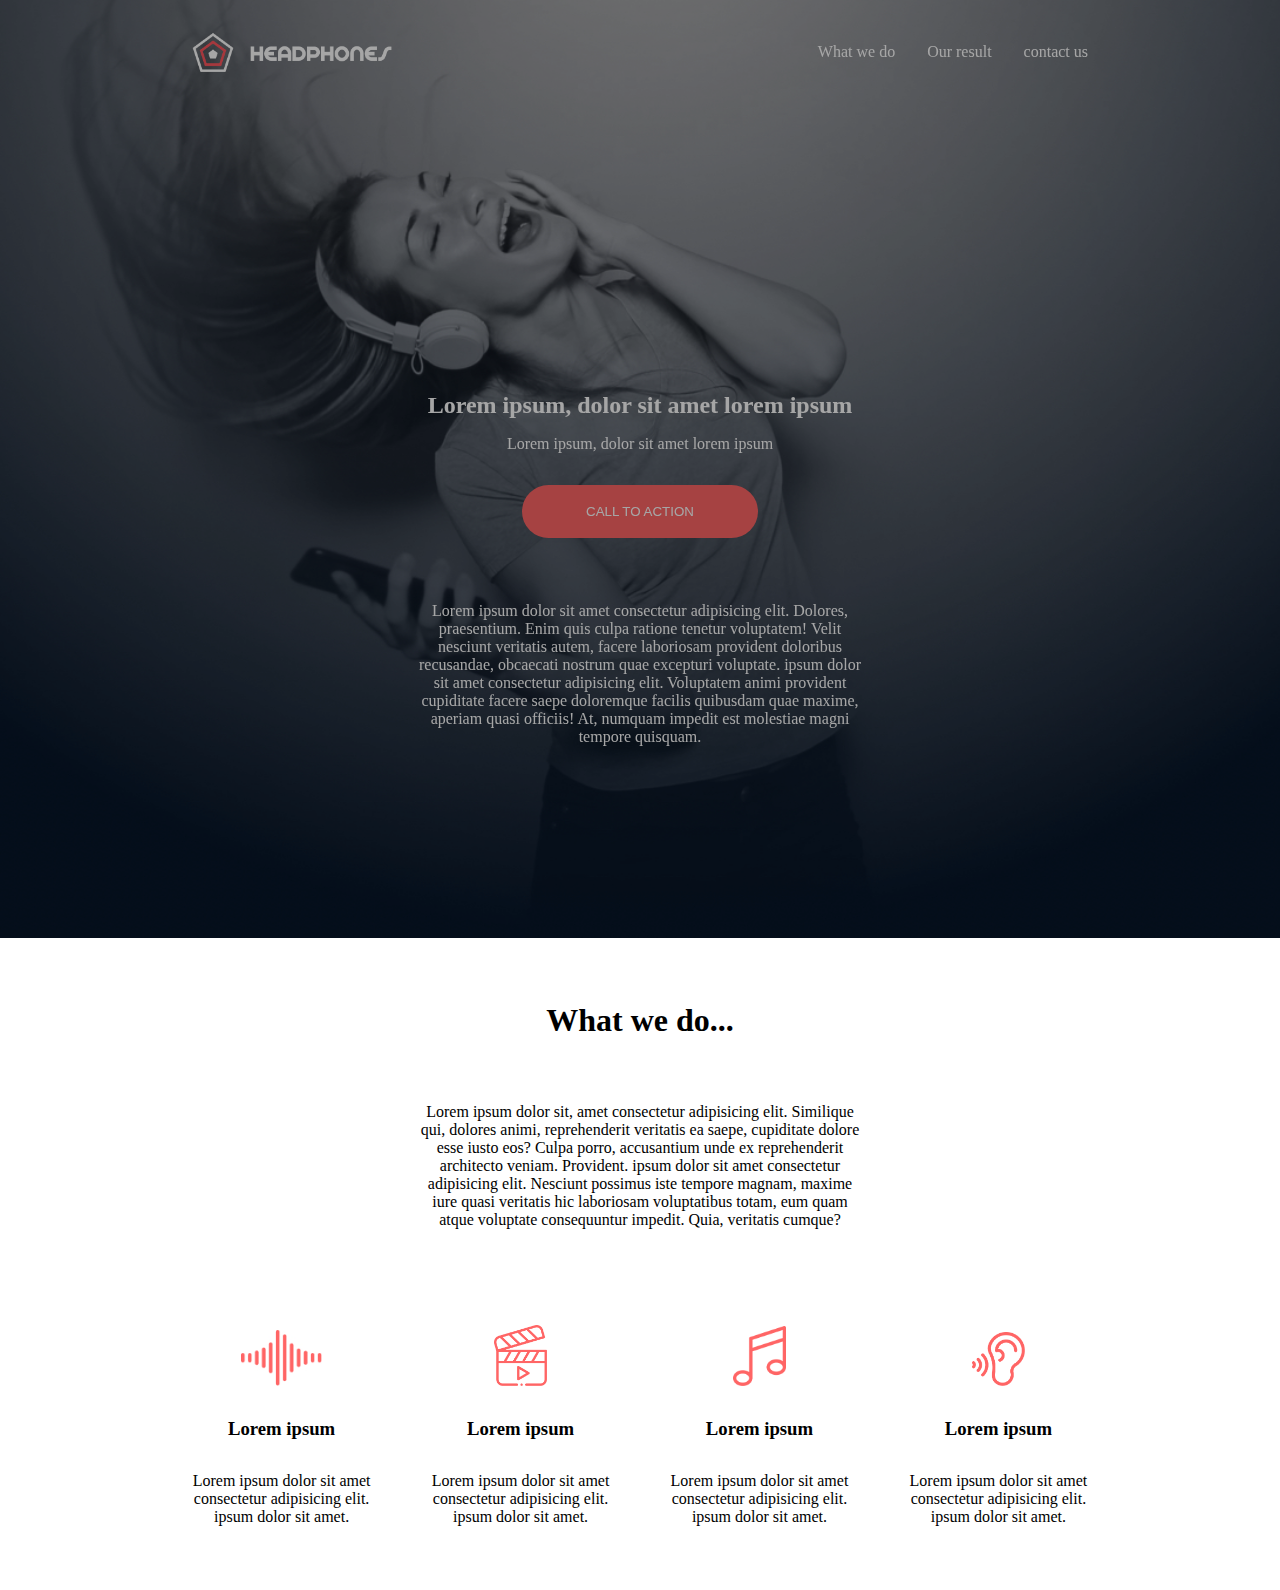
==== headphones/1-index.html @ 4816a513 "Responsive web page design" ====
<!DOCTYPE html>
<html lang="en">
<head>
  <meta charset="UTF-8">
  <meta name="viewport" content="width=device-width, initial-scale=1.0">
  <title>Document</title>
  <link rel="stylesheet" href="1-styles.css">
</head>
<body>

  <header class="header">

    <div class="nav-container">
      <img src="./images/logo_headphones.png" alt="">

      <nav>
        <ul class="nav-ul">
          <a href=""><li>What we do</li></a>
          <a href=""><li>Our result</li></a>
          <a href=""><li>contact us</li></a>
        </ul>
      </nav>

    </div>


    <div class="header-content">
      <div class="header-text">
        <h2>Lorem ipsum, dolor sit amet lorem ipsum</h2>
        <p>Lorem ipsum, dolor sit amet lorem ipsum</p>
      </div>

      <button>CALL TO ACTION</button>

      <P class="header-paragraph">Lorem ipsum dolor sit amet consectetur adipisicing elit. Dolores, praesentium. Enim quis culpa ratione tenetur voluptatem! Velit nesciunt veritatis autem, facere laboriosam provident doloribus recusandae, obcaecati nostrum quae excepturi voluptate. ipsum dolor sit amet consectetur adipisicing elit. Voluptatem animi provident cupiditate facere saepe doloremque facilis quibusdam quae maxime, aperiam quasi officiis! At, numquam impedit est molestiae magni tempore quisquam.</P>

    </div>


  </header>



  <main>


    <!-- What we do section -->
    <section id="WhatWeDo">

      <div class="what-text-container">

        <h1>What we do...</h1>

        <p>Lorem ipsum dolor sit, amet consectetur adipisicing elit. Similique qui, dolores animi, reprehenderit veritatis ea saepe, cupiditate dolore esse iusto eos? Culpa porro, accusantium unde ex reprehenderit architecto veniam. Provident. ipsum dolor sit amet consectetur adipisicing elit. Nesciunt possimus iste tempore magnam, maxime iure quasi veritatis hic laboriosam voluptatibus totam, eum quam atque voluptate consequuntur impedit. Quia, veritatis cumque?</p>
      </div>

  
      <div class="what-image-container">

        <div class="what-image">

          <img src="./images/sound-frecuency.jpg" alt="" id="what-first">

          <h3>Lorem ipsum</h3>

          <p>Lorem ipsum dolor sit amet consectetur adipisicing elit. ipsum dolor sit amet.</p>
  
        </div>


        <div class="what-image">
          
          <img src="./images/video.png" alt="">

          <h3>Lorem ipsum</h3>

          <p>Lorem ipsum dolor sit amet consectetur adipisicing elit. ipsum dolor sit amet.</p>
  
        </div>


        <div class="what-image">
          
          <img src="./images/music.png" alt="">

          <h3>Lorem ipsum</h3>

          <p>Lorem ipsum dolor sit amet consectetur adipisicing elit. ipsum dolor sit amet.</p>
  
        </div>



        <div class="what-image">
          
          <img src="./images/hearing.png" alt="">

          <h3>Lorem ipsum</h3>

          <p>Lorem ipsum dolor sit amet consectetur adipisicing elit. ipsum dolor sit amet.</p>
  
        </div>


  
      </div>

      
    </section>




  </main>



  
</body>
</html>
---- headphones/1-styles.css ----
*{
  padding: 0;
  margin: 0;
  box-sizing: border-box;
}

.header{
  width: 100%;
  height: auto;
 
  background-image: url(./images/headphones_hero_1.jpg);
  background-size: cover;
  background-position: center;
  background-repeat: no-repeat;
  padding: 0rem 12rem;
  display: flex;
  flex-direction: column;
  align-items: center;
  justify-content: center;
  color: white;
  row-gap: 20rem;
  filter: brightness(65%);
}


.nav-container{
  width: 100%;
  height: auto;
  display: flex;
  flex-direction: row;
  align-items: center;
  justify-content: center;
  text-align: center;
  padding-top: 2rem;
  
}


.nav-container img{
  width: 200px;
}


nav{
  width: 80%;
}

.nav-ul{
  width: 100%;
  height: auto;
  display: flex;
  flex-direction: row;
  align-items: center;
  justify-content: end;
  text-align: center;
  column-gap: 2rem;
}

.nav-ul a{
  list-style: none;
  text-decoration: none;
  color: white;
}


.nav-ul a:hover{
  color: #ff6565;
}


.nav-ul a:active{
  color: #ff6565;
}

.header-content{
  width: 100%;
  height: auto;
  display: flex;
  flex-direction: column;
  align-items: center;
  justify-content: center;
  row-gap: 2rem;
  text-align: center;
}

.header-text{
  width: 100%;
  height: auto;
  display: flex;
  flex-direction: column;
  row-gap: 1rem;
}


button{
  background-color: #ff6565;
  border: none;
  outline: none;
  padding: 1.2rem 4rem;
  color: white;
  border-radius: 2rem;
  transition: opacity 0.3s ease;
}

button:hover{
  opacity: 0.9;

}


button:active{
  opacity: 0.9;

}


.header-paragraph{
  width: 50%;
  padding-top: 2rem;
  padding-bottom: 12rem;
}







/* What we do section */


#WhatWeDo{
  width: 100%;
  height: auto;
  display: flex;
  flex-direction: column;
  align-items: center;
  justify-content: center;
  text-align: center;

  padding: 4rem 12rem;

}




.what-text-container{
  width: 100%;
  display: flex;
  flex-direction: column;
  align-items: center;
  justify-content: center;
  text-align: center;

}




.what-text-container p{
  width: 50%;
  padding-top: 4rem;
}



.what-image-container{
  width: 100%;
  height: auto;
  display: flex;
  flex-direction: row;
  justify-content: space-between;
  align-items: end;
  padding-top: 6rem;
}


.what-image{
  width: 20%;
  display: flex;
  flex-direction: column;
  justify-content: center;
  align-items: center;
  row-gap: 2rem;
}

#what-first{
  width: 45%;
}



.what-image img{
  width: 30%;

}
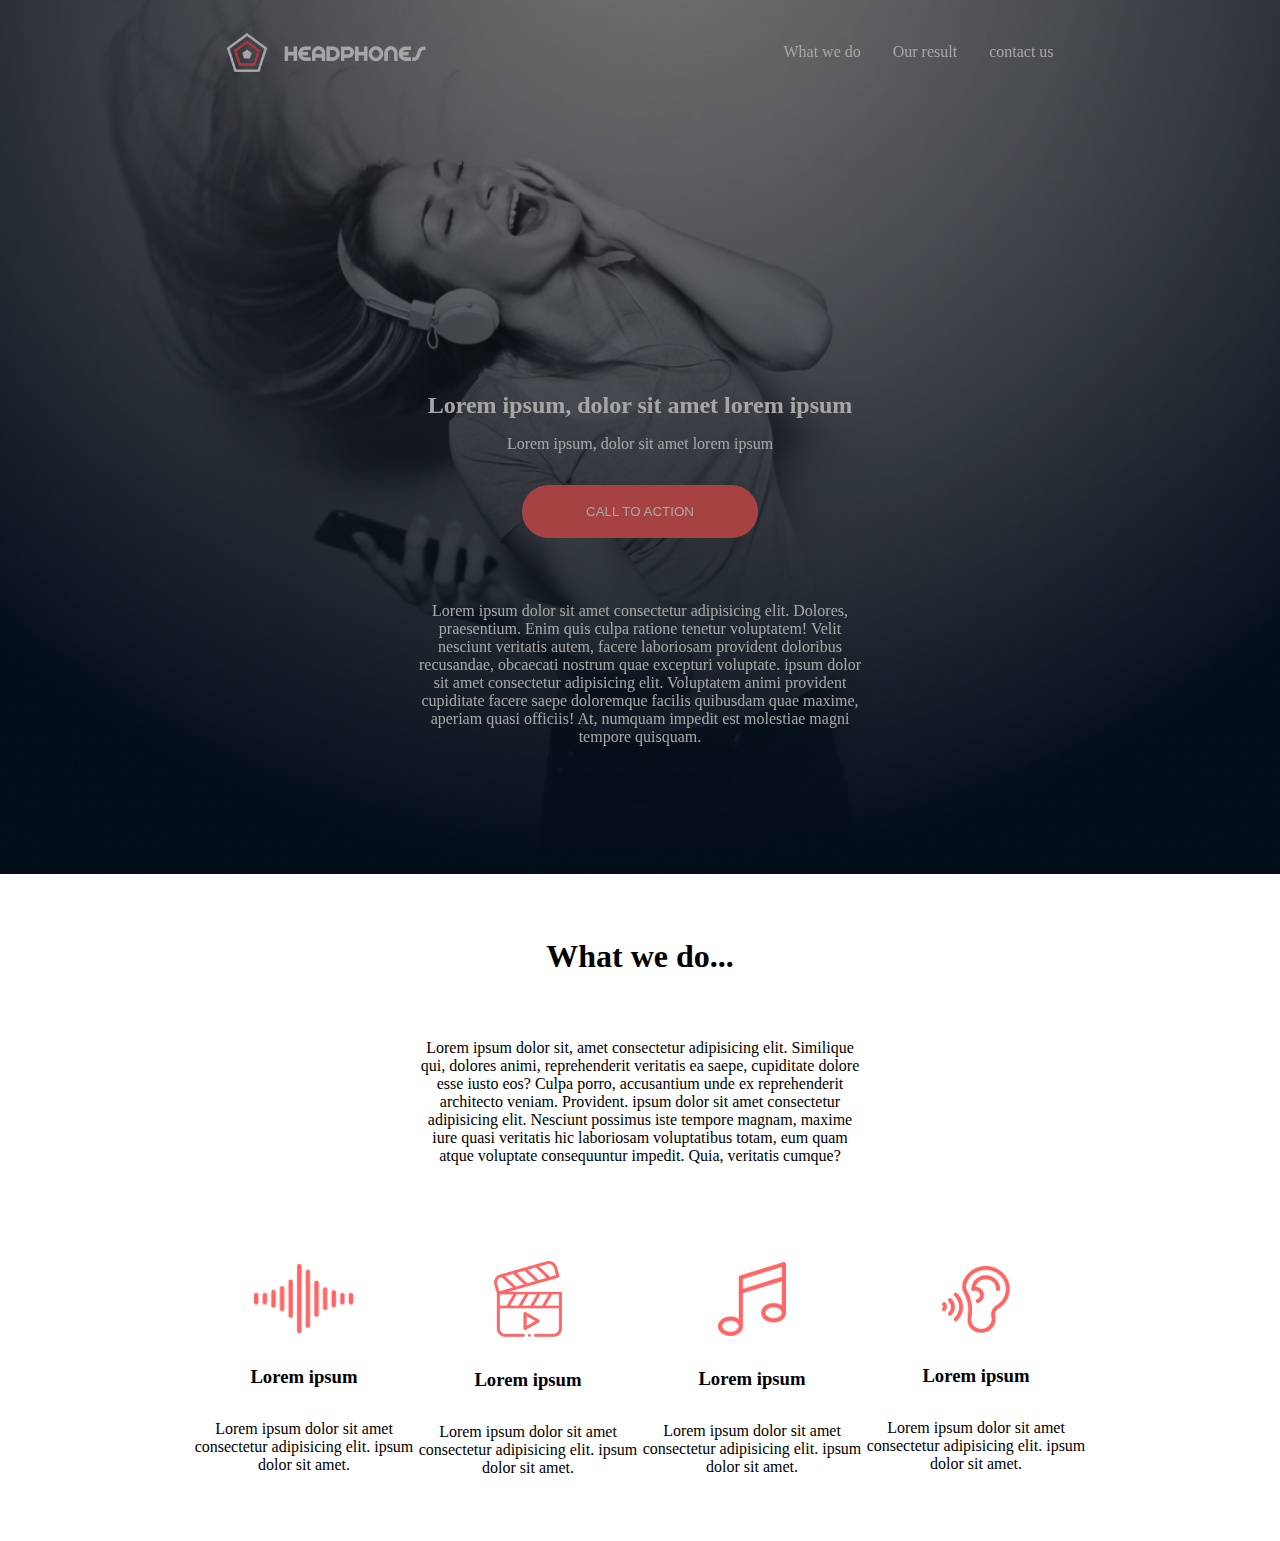
==== commit ce7de1da: "Litttle animation added" ====
--- a/headphones/1-index.html
+++ b/headphones/1-index.html
@@ -5,19 +5,24 @@
   <meta name="viewport" content="width=device-width, initial-scale=1.0">
   <title>Document</title>
   <link rel="stylesheet" href="1-styles.css">
+
+  <link rel="stylesheet" href="https://cdnjs.cloudflare.com/ajax/libs/font-awesome/6.7.2/css/all.min.css" integrity="sha512-Evv84Mr4kqVGRNSgIGL/F/aIDqQb7xQ2vcrdIwxfjThSH8CSR7PBEakCr51Ck+w+/U6swU2Im1vVX0SVk9ABhg==" crossorigin="anonymous" referrerpolicy="no-referrer" />
 </head>
 <body>
 
   <header class="header">
 
     <div class="nav-container">
+
+      <i class="fa-solid fa-bars hamburger" id="hamburger"></i>
+
       <img src="./images/logo_headphones.png" alt="">
 
       <nav>
         <ul class="nav-ul">
-          <a href=""><li>What we do</li></a>
-          <a href=""><li>Our result</li></a>
-          <a href=""><li>contact us</li></a>
+          <a href="#WhatWeDo"><li>What we do</li></a>
+          <a href="#ourResult"><li>Our result</li></a>
+          <a href="#contact"><li>contact us</li></a>
         </ul>
       </nav>
 
--- a/headphones/1-styles.css
+++ b/headphones/1-styles.css
@@ -1,6 +1,3 @@
-
-
-
 *{
   padding: 0;
   margin: 0;
@@ -39,14 +36,21 @@
 }
 
 
+#hamburger{
+  display: none;
+  padding-right: 1.5rem;
+}
+
+
 .nav-container img{
   width: 200px;
 }
 
 
 nav{
-  width: 80%;
-}
+  width: 70%;
+}
+
 
 .nav-ul{
   width: 100%;
@@ -58,6 +62,8 @@
   text-align: center;
   column-gap: 2rem;
 }
+
+
 
 .nav-ul a{
   list-style: none;
@@ -85,6 +91,8 @@
   row-gap: 2rem;
   text-align: center;
 }
+
+
 
 .header-text{
   width: 100%;
@@ -105,6 +113,7 @@
   transition: opacity 0.3s ease;
 }
 
+
 button:hover{
   opacity: 0.9;
 
@@ -120,12 +129,8 @@
 .header-paragraph{
   width: 50%;
   padding-top: 2rem;
-  padding-bottom: 12rem;
-}
-
-
-
-
+  padding-bottom: 8rem;
+}
 
 
 
@@ -174,13 +179,13 @@
   display: flex;
   flex-direction: row;
   justify-content: space-between;
-  align-items: end;
+  align-items: center;
   padding-top: 6rem;
 }
 
 
 .what-image{
-  width: 20%;
+  width: 30%;
   display: flex;
   flex-direction: column;
   justify-content: center;
@@ -188,6 +193,7 @@
   row-gap: 2rem;
 }
 
+
 #what-first{
   width: 45%;
 }
@@ -198,3 +204,322 @@
   width: 30%;
 
 }
+
+
+
+
+
+
+
+
+
+
+
+
+@media (max-width: 1200px) {
+
+
+  .header{
+    width: 100%;
+    padding: 0rem 8rem;
+    row-gap: 15rem;
+   
+  }
+
+
+  .nav-container img{
+    width: 150px;
+  }
+
+
+  nav{
+    width: 60%;
+  }
+
+
+  button{
+    padding: 1rem 3rem;
+    border-radius: 1.5rem;
+
+  }
+
+
+  .header-paragraph{
+    padding-bottom: 8rem;
+  }
+
+
+
+  /* What we do section */
+
+
+  #WhatWeDo{
+    padding: 4rem 8rem;
+  
+  }
+
+
+  .what-text-container p{
+    padding-top: 3rem;
+  }
+
+
+  .what-image-container{
+    padding-top: 4rem;
+    display: flex;
+    flex-direction: row;
+    align-items: center;
+    justify-content: center;
+    row-gap: 3rem;
+  }
+
+  .what-image{
+    row-gap: 1.5rem;
+  }
+
+
+}
+
+
+
+
+
+
+@media (max-width: 992px) {
+  .header{
+    width: 100%;
+    padding: 0rem 6rem;
+    row-gap: 10rem;
+   
+  }
+
+
+  .nav-container img{
+    width: 100px;
+  }
+
+
+  nav{
+    width: 60%;
+  }
+
+
+  button{
+    padding: 1rem 2.5rem;
+    border-radius: 1.3rem;
+
+  }
+
+
+  .header-paragraph{
+    padding-bottom: 6rem;
+  }
+
+
+
+
+
+  /* What we do section */
+
+
+  #WhatWeDo{
+    padding: 3rem 6rem;
+  
+  }
+
+
+  .what-text-container p{
+    padding-top: 2rem;
+  }
+
+
+  .what-image-container{
+    padding-top: 3rem;
+    display: flex;
+    flex-direction: row;
+    align-items: center;
+    justify-content: center;
+    row-gap: 2rem;
+    column-gap: 2rem;
+    flex-wrap: wrap;
+  }
+
+
+  .what-image{
+    row-gap: 10%;
+  }
+
+
+  
+
+}
+
+
+
+
+
+
+
+@media (max-width: 768px) {
+
+  .header{
+    width: 100%;
+    padding: 0rem 4rem;
+    row-gap: 6rem;
+   
+  }
+
+
+  .header-paragraph, .what-text-container p, .resut-text p{
+
+    width: 80%;
+  }
+
+
+
+
+  .nav-container{
+    display: flex;
+    flex-direction: row;
+    align-items: center;
+    justify-content: space-between;
+  }
+
+  #hamburger{
+    display: block;
+    padding-right: 1.5rem;
+    cursor: pointer;
+  }
+
+
+  .nav-container img{
+    width: 100px;
+  
+  }
+
+
+  nav{
+    width: 60%;
+    display: none;
+  }
+
+
+  button{
+    padding: 1rem 2rem;
+    border-radius: 1rem;
+
+  }
+
+
+  .header-paragraph{
+    padding-bottom: 4rem;
+  }
+
+
+
+
+  /* What we do section */
+
+
+  #WhatWeDo{
+    padding: 2rem 4rem;
+  
+  }
+
+
+  .what-text-container p{
+    padding-top: 1.5rem;
+  }
+
+
+  .what-image-container{
+    padding-top: 2rem;
+    display: flex;
+    flex-direction: row;
+    align-items: center;
+    justify-content: center;
+    row-gap: 1.5rem;
+    flex-wrap: wrap;
+    column-gap: 2rem;
+  }
+
+
+  .what-image{
+    row-gap: 10%;
+  }
+
+
+}
+
+
+
+
+
+
+
+@media (max-width: 576px) {
+
+  .header{
+    width: 100%;
+    padding: 0rem 2rem;
+    row-gap: 6rem;
+   
+  }
+
+
+  .nav-container img{
+    width: 100px;
+  }
+
+
+  nav{
+    width: 60%;
+  }
+
+
+  button{
+    padding: 1rem 2rem;
+    border-radius: 1rem;
+
+  }
+
+
+  .header-paragraph{
+    padding-bottom: 2rem;
+  }
+
+
+
+
+
+   /* What we do section */
+
+
+   #WhatWeDo{
+    padding: 1rem 2rem;
+  
+  }
+
+
+  .what-text-container p{
+    padding-top: 1rem;
+  }
+
+
+  .what-image-container{
+    padding-top: 1rem;
+    display: flex;
+    flex-direction: row;
+    align-items: center;
+    justify-content: center;
+    row-gap: 2rem;
+    column-gap: 2rem;
+    flex-wrap: wrap;
+  }
+
+
+  .what-image{
+    row-gap: 10%;
+  }
+
+}